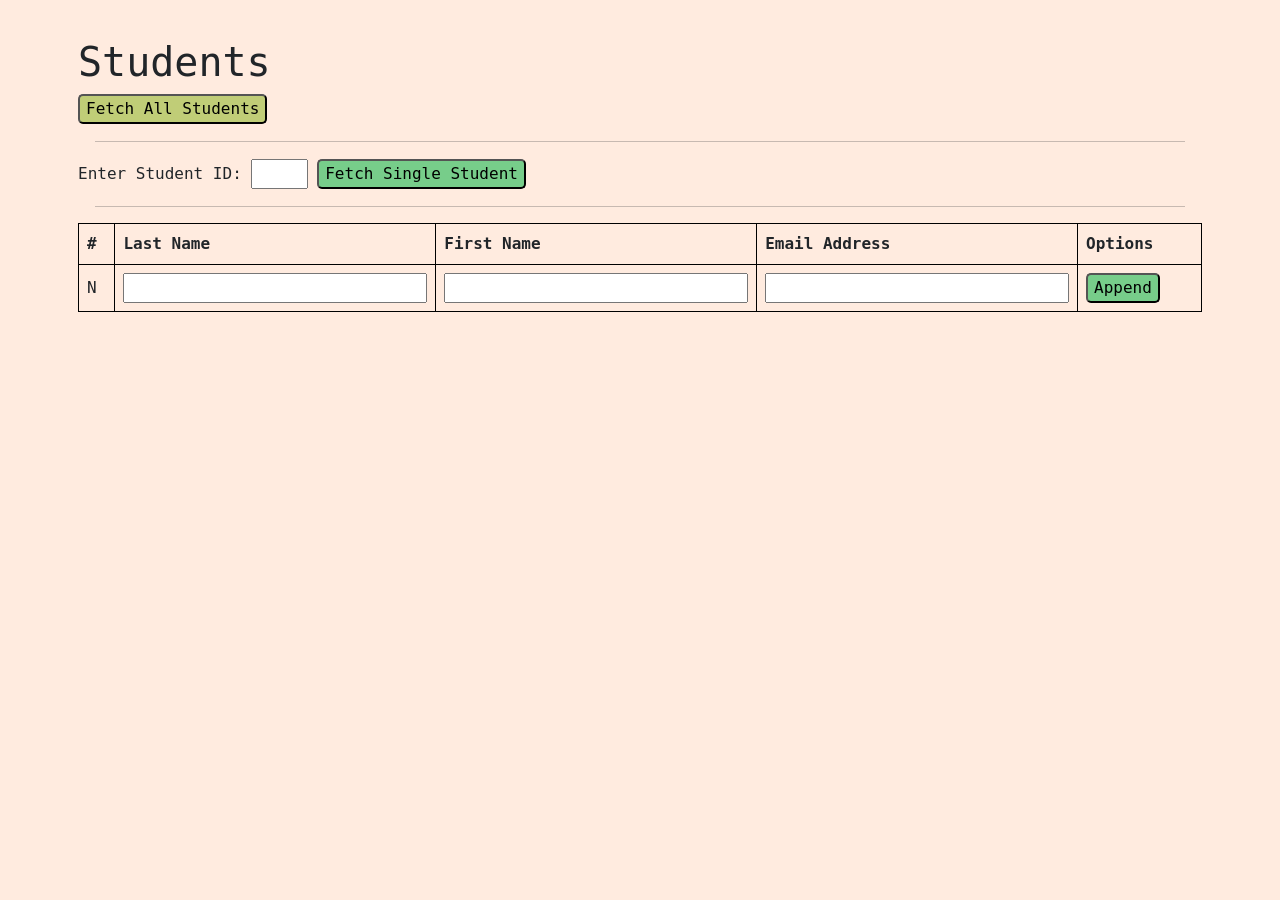
==== 5_Final/index.html @ 36bd6a4c "Added frontend to final project" ====
<!doctype html>
<!--[if lt IE 7]>      <html class="no-js lt-ie9 lt-ie8 lt-ie7"> <![endif]-->
<!--[if IE 7]>         <html class="no-js lt-ie9 lt-ie8"> <![endif]-->
<!--[if IE 8]>         <html class="no-js lt-ie9"> <![endif]-->
<!--[if gt IE 8]>      <html class="no-js"> <!--<![endif]-->
<html>
  <head>
    <meta charset="utf-8" />
    <meta http-equiv="X-UA-Compatible" content="IE=edge" />
    <title>Students</title>
    <meta name="description" content="" />
    <meta name="viewport" content="width=device-width, initial-scale=1" />
    <link
      href="https://cdn.jsdelivr.net/npm/bootstrap@5.3.8/dist/css/bootstrap.min.css"
      rel="stylesheet"
      integrity="sha384-sRIl4kxILFvY47J16cr9ZwB07vP4J8+LH7qKQnuqkuIAvNWLzeN8tE5YBujZqJLB"
      crossorigin="anonymous"
    />
    <link rel="stylesheet" href="style.css" />
  </head>
  <body onload="prep_table()">
    <!--[if lt IE 7]>
      <p class="browsehappy">
        You are using an <strong>outdated</strong> browser. Please
        <a href="#">upgrade your browser</a> to improve your experience.
      </p>
    <![endif]-->

    <div class="container p-2">
      <h1>Students</h1>
      <button onclick="get_students()" style="background: rgb(192, 205, 119);">Fetch All Students</button>
      <hr>
      <label for="single-student">Enter Student ID: </label>
      <input id="single-student" type="number" style="max-width: 5%;">
      <button onclick="select_single()">Fetch Single Student</button>
      <hr>
      <div class="d-flex justify-content-center" id="students-list">
        <div class="spinner-border" role="status" id="students-spinner"></div>
      </div>
    </div>

    <script
      src="https://cdn.jsdelivr.net/npm/bootstrap@5.3.8/dist/js/bootstrap.bundle.min.js"
      integrity="sha384-FKyoEForCGlyvwx9Hj09JcYn3nv7wiPVlz7YYwJrWVcXK/BmnVDxM+D2scQbITxI"
      crossorigin="anonymous"
    ></script>
    <script src="frontend.js" async defer></script>
  </body>
</html>
---- 5_Final/style.css ----
hr {
    margin: 1.5%;
}

body {
    font-family: monospace;
    background-color: rgb(255, 235, 223);
    margin: 30px;
    font-size: large;
}

button {
    border-radius: 5px;
    background: rgb(119, 205, 138);
    color:rgb(0, 0, 0);
}

button.edit {
    border-radius: 5px;
    background: rgb(252, 239, 100);
    color:rgb(0, 0, 0);
}

button.delete {
    border-radius: 5px;
    background: rgb(255, 143, 143);
    color:rgb(0, 0, 0);
}

input, textarea {
    width: 100%;
}

input[type="text"],
select,
textarea {
    border-radius: 5px;
}

.pfp_img {
    border-radius: 5px;
}


table {
    width: 100%;
    border-collapse: collapse;
}

th, td {
    border: 1px solid black;
    padding: 8px;
    text-align: left;
}
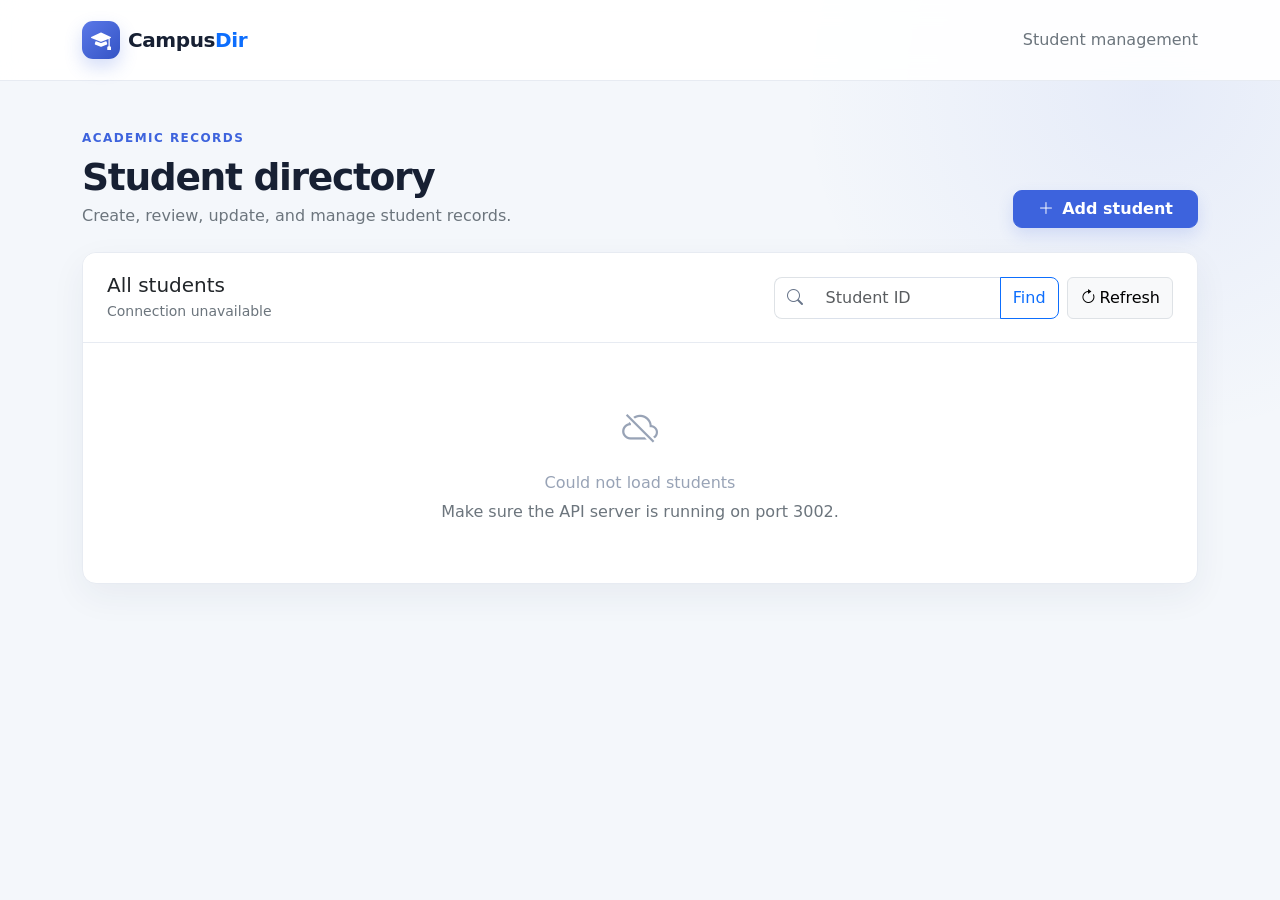
==== commit c1d79508: "Redesign student CRUD front end Create a polished Bootstrap student directory while preserving all e" ====
--- a/5_Final/index.html
+++ b/5_Final/index.html
@@ -1,49 +1,45 @@
 <!doctype html>
-<!--[if lt IE 7]>      <html class="no-js lt-ie9 lt-ie8 lt-ie7"> <![endif]-->
-<!--[if IE 7]>         <html class="no-js lt-ie9 lt-ie8"> <![endif]-->
-<!--[if IE 8]>         <html class="no-js lt-ie9"> <![endif]-->
-<!--[if gt IE 8]>      <html class="no-js"> <!--<![endif]-->
-<html>
+<html lang="en">
   <head>
     <meta charset="utf-8" />
-    <meta http-equiv="X-UA-Compatible" content="IE=edge" />
-    <title>Students</title>
-    <meta name="description" content="" />
     <meta name="viewport" content="width=device-width, initial-scale=1" />
-    <link
-      href="https://cdn.jsdelivr.net/npm/bootstrap@5.3.8/dist/css/bootstrap.min.css"
-      rel="stylesheet"
-      integrity="sha384-sRIl4kxILFvY47J16cr9ZwB07vP4J8+LH7qKQnuqkuIAvNWLzeN8tE5YBujZqJLB"
-      crossorigin="anonymous"
-    />
+    <title>Student Directory</title>
+    <link href="https://cdn.jsdelivr.net/npm/bootstrap@5.3.8/dist/css/bootstrap.min.css" rel="stylesheet" />
+    <link rel="stylesheet" href="https://cdn.jsdelivr.net/npm/bootstrap-icons@1.13.1/font/bootstrap-icons.min.css" />
     <link rel="stylesheet" href="style.css" />
   </head>
-  <body onload="prep_table()">
-    <!--[if lt IE 7]>
-      <p class="browsehappy">
-        You are using an <strong>outdated</strong> browser. Please
-        <a href="#">upgrade your browser</a> to improve your experience.
-      </p>
-    <![endif]-->
-
-    <div class="container p-2">
-      <h1>Students</h1>
-      <button onclick="get_students()" style="background: rgb(192, 205, 119);">Fetch All Students</button>
-      <hr>
-      <label for="single-student">Enter Student ID: </label>
-      <input id="single-student" type="number" style="max-width: 5%;">
-      <button onclick="select_single()">Fetch Single Student</button>
-      <hr>
-      <div class="d-flex justify-content-center" id="students-list">
-        <div class="spinner-border" role="status" id="students-spinner"></div>
+  <body>
+    <nav class="navbar"><div class="container py-2">
+      <a class="navbar-brand d-flex align-items-center gap-2" href="#"><span class="brand-mark"><i class="bi bi-mortarboard-fill"></i></span><span>Campus<span class="text-primary">Dir</span></span></a>
+      <span class="navbar-text text-secondary d-none d-md-block">Student management</span>
+    </div></nav>
+    <main class="container py-4 py-lg-5">
+      <div class="d-flex flex-column flex-md-row align-items-md-end justify-content-between gap-3 mb-4">
+        <div><p class="eyebrow mb-2">Academic records</p><h1 class="page-title mb-1">Student directory</h1><p class="text-secondary mb-0">Create, review, update, and manage student records.</p></div>
+        <button class="btn btn-primary px-4" type="button" data-bs-toggle="collapse" data-bs-target="#addStudent"><i class="bi bi-plus-lg me-2"></i>Add student</button>
       </div>
-    </div>
-
-    <script
-      src="https://cdn.jsdelivr.net/npm/bootstrap@5.3.8/dist/js/bootstrap.bundle.min.js"
-      integrity="sha384-FKyoEForCGlyvwx9Hj09JcYn3nv7wiPVlz7YYwJrWVcXK/BmnVDxM+D2scQbITxI"
-      crossorigin="anonymous"
-    ></script>
-    <script src="frontend.js" async defer></script>
+      <div class="collapse mb-4" id="addStudent"><div class="card form-card"><div class="card-body p-4">
+        <div class="d-flex align-items-center mb-3"><h2 class="h5 mb-0">New student</h2><button class="btn-close ms-auto" type="button" data-bs-toggle="collapse" data-bs-target="#addStudent" aria-label="Close"></button></div>
+        <form id="new-student-form" class="row g-3">
+          <div class="col-md-4"><label class="form-label" for="firstname_new">First name</label><input class="form-control" id="firstname_new" required autocomplete="given-name" /></div>
+          <div class="col-md-4"><label class="form-label" for="lastname_new">Last name</label><input class="form-control" id="lastname_new" required autocomplete="family-name" /></div>
+          <div class="col-md-4"><label class="form-label" for="emailaddr_new">Email address</label><input class="form-control" id="emailaddr_new" type="email" required autocomplete="email" /></div>
+          <div class="col-12 d-flex justify-content-end"><button class="btn btn-primary" type="submit"><i class="bi bi-person-plus me-2"></i>Create student</button></div>
+        </form>
+      </div></div></div>
+      <div class="card directory-card">
+        <div class="card-header directory-header"><div class="d-flex flex-column flex-lg-row align-items-lg-center justify-content-between gap-3">
+          <div><h2 class="h5 mb-1">All students</h2><p class="text-secondary small mb-0" id="record-count">Loading records...</p></div>
+          <div class="d-flex flex-column flex-sm-row gap-2">
+            <div class="input-group student-search"><span class="input-group-text"><i class="bi bi-search"></i></span><input class="form-control" id="single-student" type="number" min="1" placeholder="Student ID" aria-label="Student ID" /><button class="btn btn-outline-primary" type="button" onclick="select_single()">Find</button></div>
+            <button class="btn btn-light border" type="button" onclick="get_students()"><i class="bi bi-arrow-clockwise me-1"></i>Refresh</button>
+          </div>
+        </div></div>
+        <div class="card-body p-0"><div id="students-list" class="table-responsive"><div class="empty-state"><div class="spinner-border text-primary" role="status"></div></div></div></div>
+      </div>
+    </main>
+    <div class="toast-container position-fixed bottom-0 end-0 p-3"><div id="app-toast" class="toast align-items-center border-0" role="status" aria-live="polite"><div class="d-flex"><div class="toast-body" id="toast-message"></div><button type="button" class="btn-close me-2 m-auto" data-bs-dismiss="toast" aria-label="Close"></button></div></div></div>
+    <script src="https://cdn.jsdelivr.net/npm/bootstrap@5.3.8/dist/js/bootstrap.bundle.min.js"></script>
+    <script src="frontend.js"></script>
   </body>
 </html>
--- a/5_Final/style.css
+++ b/5_Final/style.css
@@ -1,54 +1,35 @@
-hr {
-    margin: 1.5%;
+:root {
+  --ink:#172033; --muted:#68758a; --line:#e7ebf2; --primary:#3d63dd; --primary-dark:#2d4eba; --page:#f4f7fb;
 }
-
-body {
-    font-family: monospace;
-    background-color: rgb(255, 235, 223);
-    margin: 30px;
-    font-size: large;
-}
-
-button {
-    border-radius: 5px;
-    background: rgb(119, 205, 138);
-    color:rgb(0, 0, 0);
-}
-
-button.edit {
-    border-radius: 5px;
-    background: rgb(252, 239, 100);
-    color:rgb(0, 0, 0);
-}
-
-button.delete {
-    border-radius: 5px;
-    background: rgb(255, 143, 143);
-    color:rgb(0, 0, 0);
-}
-
-input, textarea {
-    width: 100%;
-}
-
-input[type="text"],
-select,
-textarea {
-    border-radius: 5px;
-}
-
-.pfp_img {
-    border-radius: 5px;
-}
-
-
-table {
-    width: 100%;
-    border-collapse: collapse;
-}
-
-th, td {
-    border: 1px solid black;
-    padding: 8px;
-    text-align: left;
-}
+body { min-height:100vh; color:var(--ink); background:radial-gradient(circle at 90% 10%,rgba(61,99,221,.08),transparent 22rem),var(--page); font-family:Inter,"Segoe UI",system-ui,-apple-system,sans-serif; }
+.navbar { background:rgba(255,255,255,.92); border-bottom:1px solid var(--line); backdrop-filter:blur(12px); }
+.navbar-brand { color:var(--ink); font-weight:800; letter-spacing:-.02em; }
+.brand-mark { display:grid; width:38px; height:38px; place-items:center; color:white; border-radius:11px; background:linear-gradient(135deg,#5a78e8,#3454c5); box-shadow:0 8px 18px rgba(61,99,221,.22); }
+.eyebrow { color:var(--primary); font-size:.75rem; font-weight:800; letter-spacing:.12em; text-transform:uppercase; }
+.page-title { font-size:clamp(1.75rem,4vw,2.35rem); font-weight:800; letter-spacing:-.035em; }
+.btn-primary { --bs-btn-bg:var(--primary); --bs-btn-border-color:var(--primary); --bs-btn-hover-bg:var(--primary-dark); --bs-btn-hover-border-color:var(--primary-dark); border-radius:9px; font-weight:700; box-shadow:0 7px 16px rgba(61,99,221,.16); }
+.card { border:1px solid var(--line); border-radius:14px; background:white; box-shadow:0 12px 35px rgba(35,47,78,.06); }
+.form-card { border-left:4px solid var(--primary); }
+.directory-card { overflow:hidden; }
+.directory-header { padding:1.25rem 1.5rem; background:white; border-bottom:1px solid var(--line); }
+.form-control { min-height:42px; border-color:#dbe1eb; border-radius:8px; }
+.form-control:focus { border-color:#91a5eb; box-shadow:0 0 0 .22rem rgba(61,99,221,.11); }
+.student-search { width:285px; max-width:100%; }
+.student-search .input-group-text { background:white; border-right:0; border-radius:8px 0 0 8px; color:var(--muted); }
+.student-search .form-control { min-width:100px; border-left:0; border-right:0; }
+.student-search .btn { border-radius:0 8px 8px 0; }
+.table { --bs-table-bg:transparent; margin:0; }
+.table thead th { padding:.9rem 1.25rem; color:var(--muted); background:#f8fafc; border-bottom:1px solid var(--line); font-size:.72rem; font-weight:800; letter-spacing:.08em; text-transform:uppercase; }
+.table tbody td { padding:1rem 1.25rem; border-bottom:1px solid #edf0f5; font-size:.93rem; }
+.table tbody tr:last-child td { border-bottom:0; }
+.table tbody tr:hover td { background:#fafbfe; }
+.id-badge { display:inline-flex; min-width:44px; justify-content:center; padding:.28rem .5rem; color:#52627a; border:1px solid #e2e7ef; border-radius:999px; background:#f7f9fc; font-size:.78rem; font-weight:800; }
+.email-link { color:#4666c5; text-decoration:none; }
+.email-link:hover { text-decoration:underline; }
+.btn-edit,.btn-delete { min-width:36px; border-radius:7px; }
+.btn-edit { color:#3657b7; background:#eef2ff; border:1px solid #dde5ff; }
+.btn-delete { color:#b04444; background:#fff2f2; border:1px solid #fde2e2; }
+.empty-state { min-height:240px; display:grid; place-items:center; align-content:center; padding:3rem 1.5rem; color:#98a3b6; text-align:center; }
+.empty-state > i { font-size:2.25rem; }
+.toast { border-radius:10px; box-shadow:0 12px 30px rgba(30,42,70,.16); }
+@media (max-width:575.98px) { .directory-header,.table thead th,.table tbody td { padding-left:.85rem; padding-right:.85rem; } .student-search { width:100%; } }
